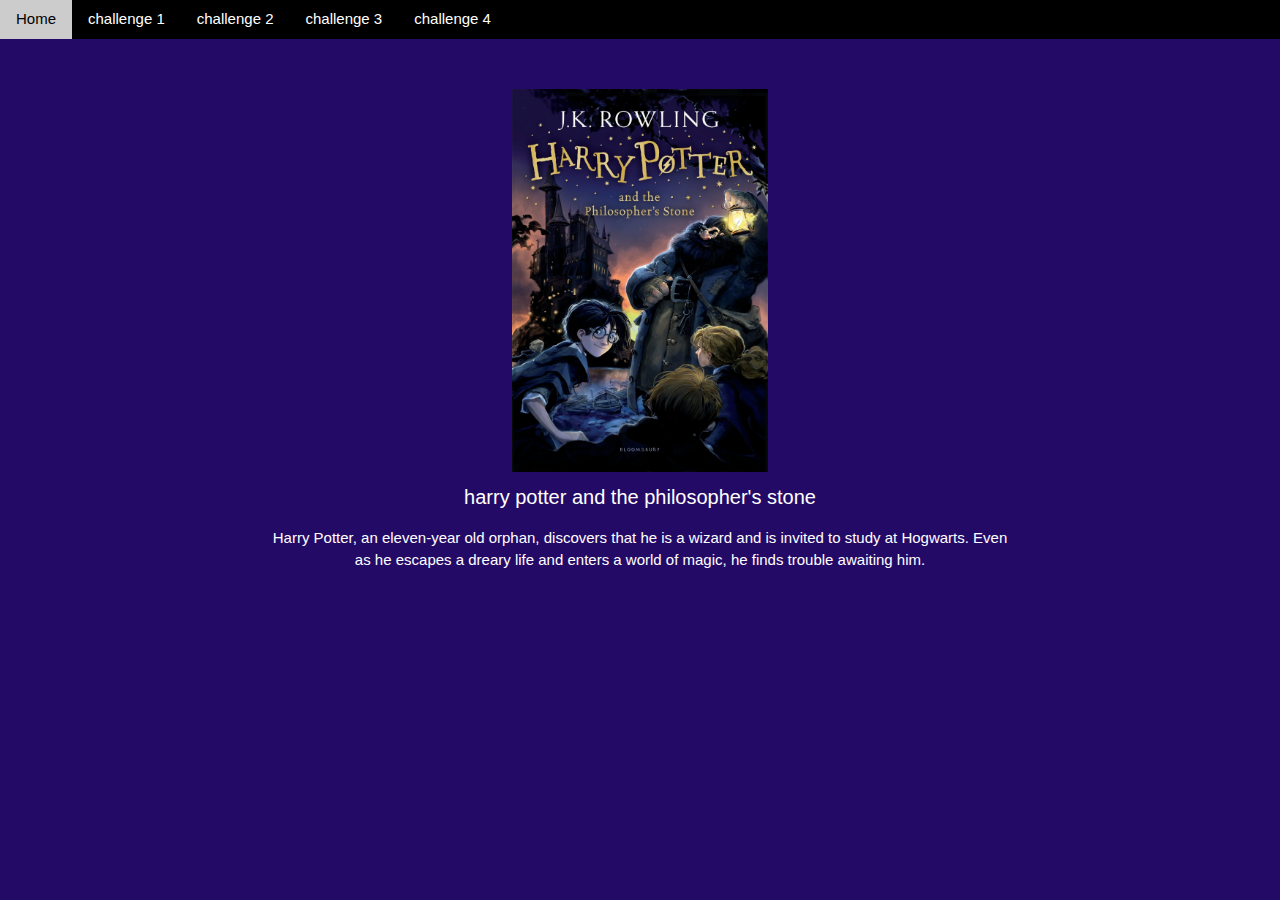
==== challenge1/index.html @ 21f50845 "challenge1 done" ====
<!DOCTYPE html>
<html lang="en">
  <head>
    <meta charset="UTF-8" />
    <meta http-equiv="X-UA-Compatible" content="IE=edge" />
    <meta name="viewport" content="width=device-width, initial-scale=1.0" />
    <link rel="stylesheet" href="https://www.w3schools.com/w3css/4/w3.css" />
    <link rel="stylesheet" href="./style.css" />
    <title>CSS challenge</title>
  </head>

  <body bgcolor="rgb(10," 3, 50)>
    <!-- NAV BAR - DON'T TOUCH ME -->
    <div class="w3-bar w3-black">
      <a href="/index.html" class="w3-bar-item w3-button">Home</a>
      <a href="/challenge1/index.html" class="w3-bar-item w3-button"
        >challenge 1</a
      >
      <a href="/challenge2/index.html" class="w3-bar-item w3-button"
        >challenge 2</a
      >
      <a href="/challenge3/index.html" class="w3-bar-item w3-button"
        >challenge 3</a
      >
      <a href="/challenge4/index.html" class="w3-bar-item w3-button"
        >challenge 4</a
      >
    </div>
    <div>
      <img src="./img/harrypotter.jpg" alt="Harry poter" />
    </div>
    <div>
      <h4>harry potter and the philosopher's stone</h4>
      <p>
        Harry Potter, an eleven-year old orphan, discovers that he is a wizard
        and is invited to study at Hogwarts. Even<br />
        as he escapes a dreary life and enters a world of magic, he finds
        trouble awaiting him.
      </p>
    </div>
    <!-- YOUR CODE DOWN HERE  -->
  </body>
</html>
---- challenge1/style.css ----
body {
    background-color: #240a67;
  }
  img {
    display: block;
    padding-top: 50px;
    margin-left: auto;
    margin-right: auto;
    width: 20%;
  }
  h4 {
    color: white;
    text-align: center;
    font-family:  Helvetica;
  }
  
  p {
    color: white;
    text-align: center;
  }
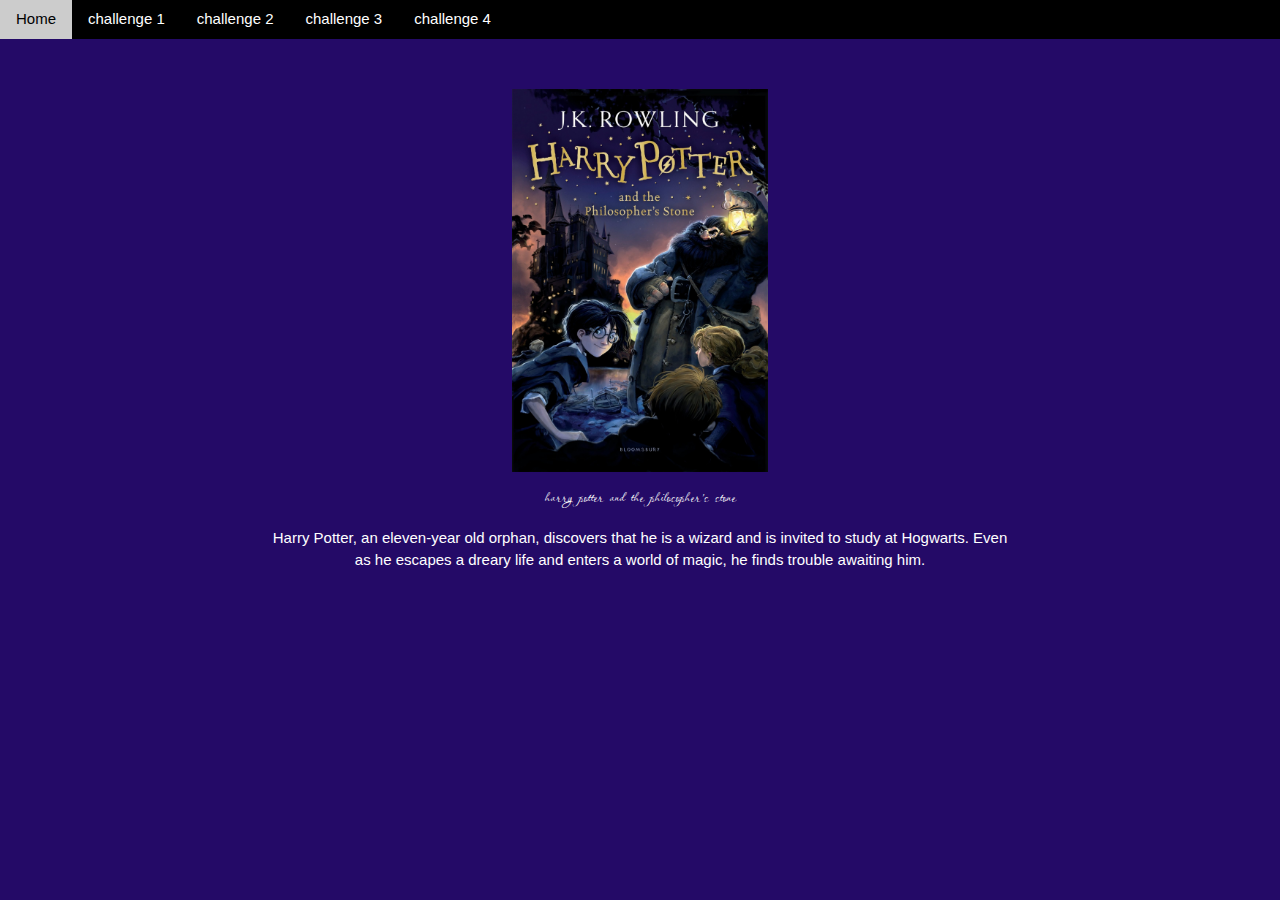
==== commit b1e68b70: "challenge2 is done" ====
--- a/challenge1/index.html
+++ b/challenge1/index.html
@@ -7,9 +7,15 @@
     <link rel="stylesheet" href="https://www.w3schools.com/w3css/4/w3.css" />
     <link rel="stylesheet" href="./style.css" />
     <title>CSS challenge</title>
+    <link rel="preconnect" href="https://fonts.googleapis.com" />
+    <link rel="preconnect" href="https://fonts.gstatic.com" crossorigin />
+    <link
+      href="https://fonts.googleapis.com/css2?family=Passions+Conflict&display=swap"
+      rel="stylesheet"
+    />
   </head>
 
-  <body bgcolor="rgb(10," 3, 50)>
+  <body>
     <!-- NAV BAR - DON'T TOUCH ME -->
     <div class="w3-bar w3-black">
       <a href="/index.html" class="w3-bar-item w3-button">Home</a>
--- a/challenge1/style.css
+++ b/challenge1/style.css
@@ -11,7 +11,7 @@
   h4 {
     color: white;
     text-align: center;
-    font-family:  Helvetica;
+    font-family: 'Passions Conflict', cursive;
   }
   
   p {
